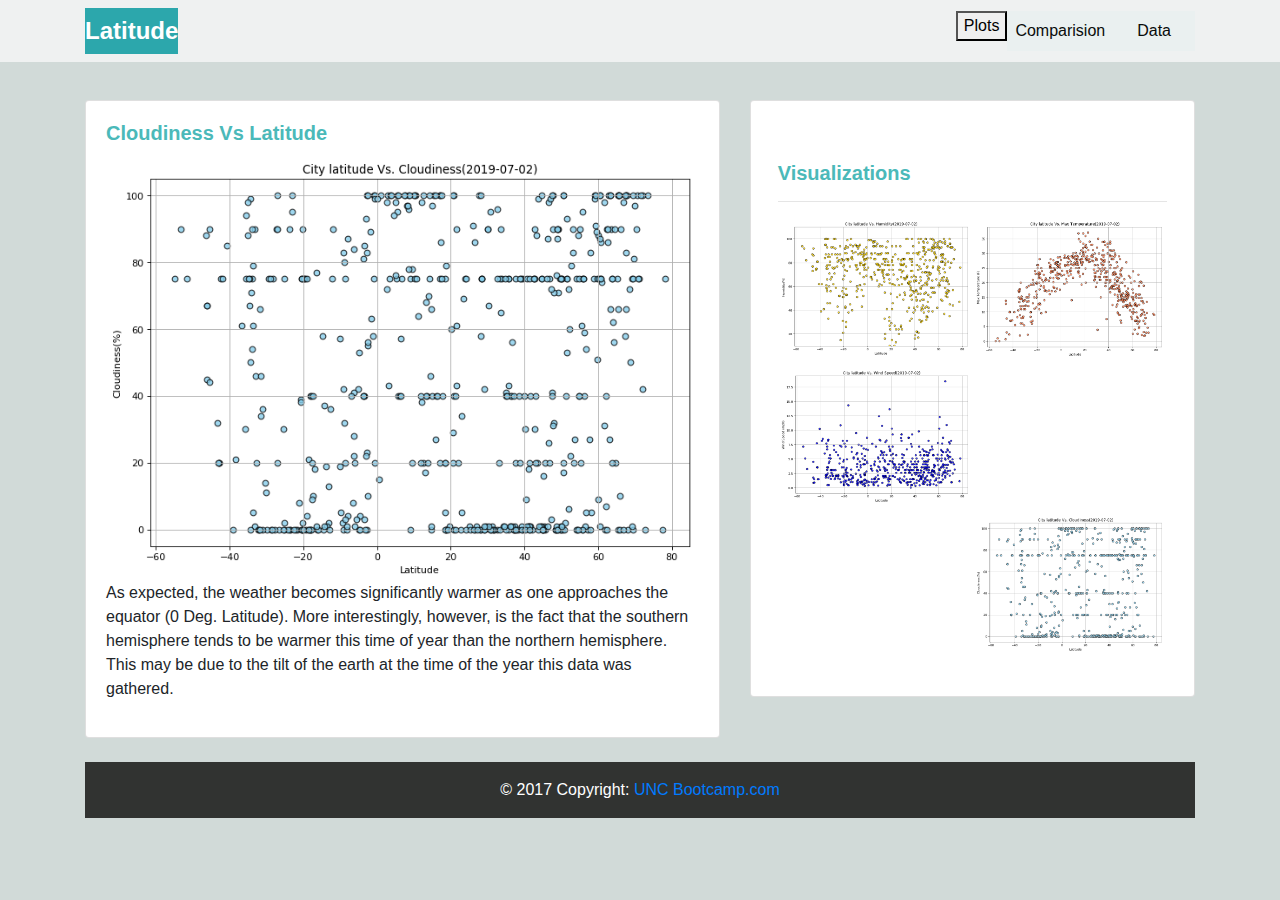
==== cloudiness.html @ 6c151c52 "latest files for github pages" ====
<!DOCTYPE html>
<head>
    <title>Cloudiness</title>
    <link rel="stylesheet" href="https://stackpath.bootstrapcdn.com/bootstrap/4.3.1/css/bootstrap.min.css"
     integrity="sha384-ggOyR0iXCbMQv3Xipma34MD+dH/1fQ784/j6cY/iJTQUOhcWr7x9JvoRxT2MZw1T" 
    crossorigin="anonymous">  <link rel="stylesheet" href="style.css">
    <link rel="stylesheet" href="stylesheet1.css">
</head>
<body>
<header>
 <!-- navbar-->
 <nav class="navbar navbar-expand-lg fixed-top">
    <div class="container">
    <a href ="index.html" class="navbar-brand">Latitude</a>
      <button type="button" data-toggle="collapse" data-target="#navbarSupportedContent" aria-controls="navbarSupportedContent" aria-expanded="false" aria-label="Toggle navigation" class="navbar-toggler"><span class="navbar-toggler-icon"></span></button>
      
      <div id="navbarSupportedContent" class="collapse navbar-collapse">
        <ul class="navbar-nav ml-auto">
            <li>
                <div class="dropdown">
                    <button class="dropdown">Plots 
                     <!--  <i class="fa fa-caret-down"></i> -->
                    </button>
                    <div class="dropdown-content">
                        <a href="max_temperature.html">Max Temperature</a>
                        <a href="humidity.html">Humidity</a>
                        <a href="cloudiness.html">Cloudiness</a>
                        <a href="windspeed.html">Wind Speed</a>
                    </div>
                  </div> 
  
              </li>
          <!-- <li class="nav-item"><a href="#" class="nav-link">Plots</a></li> -->
          <li class="nav-item"><a href="Comparision.html" class="nav-link">Comparision</a></li>
          <li class="nav-item"><a href="Data.html" class="nav-link">Data</a></li>
        </ul>
    </div>
</nav>
</header>  

<main> 

    <div class="container" style="margin-top:100px">
              <div class="row">
              <div class="col-sm-7 mb-3 mb-md-0">
                <div class="card">
                  <div class="card-body">
                    <h5 class="card-title">Cloudiness Vs Latitude</h5>
                
                    <img src="Images/Divya_Scatter_lat_cloudiness.png"  class="img-fluid float-left mr-2 img" alt="Responsive image">
                    <p>As expected, the weather becomes significantly warmer as one approaches the equator (0 Deg. Latitude). More interestingly, however, is the fact that the southern hemisphere tends to be warmer this time of year than the northern hemisphere. This may be due to the tilt of the earth at the time of the year this data was gathered.</p>
                   </div>
                  </div>
                  </div>
                  <div class="col-sm-5 mb-3 mb-md-0">
                        <div class="card">
                        <div class="content-box">
                            <h5 class="card-title">Visualizations</h5>
                        <hr>
                        <a href="max_temperature.html">
                            <img class="img-nav-panel" src="Images/Divya_Scatter_lat_maxtemp.png">
                        </a>
                        <a href="humidity.html">
                            <img class="img-nav-panel" src="Images/Divya_Scatter_lat_humidity.png">
                        </a>
                        <a href="windspeed.html">
                            <img class="img-nav-panel" src="Images/Divya_Scatter_lat_windspeed.png">
                        </a>
                        <a href="cloudiness.html">
                            <img class="img-nav-panel" src="Images/Divya_Scatter_lat_cloudiness.png">
                        </a>
                      </div>
                      </div>
                      
                    </div>
                  </div>
          </div>

</main>
<!-- Footer -->



<footer class="page-footer   special-color-dark pt-4">
        <div class="container">      
                <div style="background-color: #313331; color: white">
        <!-- Copyright -->
        <div class="font-small white footer-copyright text-center py-3">© 2017 Copyright:
          <a href="https://www.bootcampspot.com/login"> UNC Bootcamp.com</a>
        </div>
    </div>
        <!-- Copyright -->
      
      </footer>
      <!-- Footer -->

</body>
</html>
---- stylesheet1.css ----
html,
header,
body {
  padding: 1;
  margin: 0;
  background: rgb(209, 218, 216);
}
/*--- navigation bar ---*/

.navbar {
  background:#eff1f1;
}
.nav-link{
  color:#090c0b;
  cursor: pointer;
  background-color: rgb(234, 240, 240);
}
.navbar-brand {
  font-size: x-large;
  font-weight: bold;
  color:white;
  cursor: pointer;
  background-color: rgb(44, 167, 172);
}
.nav-item{
  color:#090c0b;
  cursor: pointer;
  background-color: rgb(234, 240, 240);
}

.img {
  padding: 10;
  display: inline-block;
  margin: 0 auto;
  max-height: 100%;
  max-width: 100%;
  border: gray;
}

.mr-auto {
    margin-right: right !important;
}
.nav-link {
  margin-right: 1em !important;
}
.nav-link:hover {
  color: #000;
}
.navbar-collapse {
  justify-content: right;
}

.h2 {
    font-size: large;
    font-weight: bold;
    color: rgb(14, 131, 131)
}
.card-title {
  color: rgb(75, 185, 185)!important;
  font-weight: bold;
}
.card-text{
color: grey;
display: inline;
}


.dropdown-content {
  display: none;
  position: absolute;
  background-color: #f9f9f9;
  min-width: 160px;
  box-shadow: 0px 8px 16px 0px rgba(0,0,0,0.2);
  z-index: 1;
}

.dropdown-content a {
  float: none;
  color: black;
  padding: 12px 16px;
  text-decoration: none;
  display: block;
  text-align: left;
}

.dropdown-content a:hover {
  background-color: #ddd;
}

.dropdown:hover .dropdown-content {
  display: block;
}
.content-box {
    background-color: var(--foreground-color);
    margin: 30pt 5pt 10pt 5pt;
    padding: 15pt;
    overflow: auto;
    /* height: max-content; */
}

.img-nav-panel {
    width: 50%;
    float: right;
    margin-bottom: 6pt;
    border-width: 2px;
    border-style: solid;
    border-color: rgba(0,0,0,0);
}
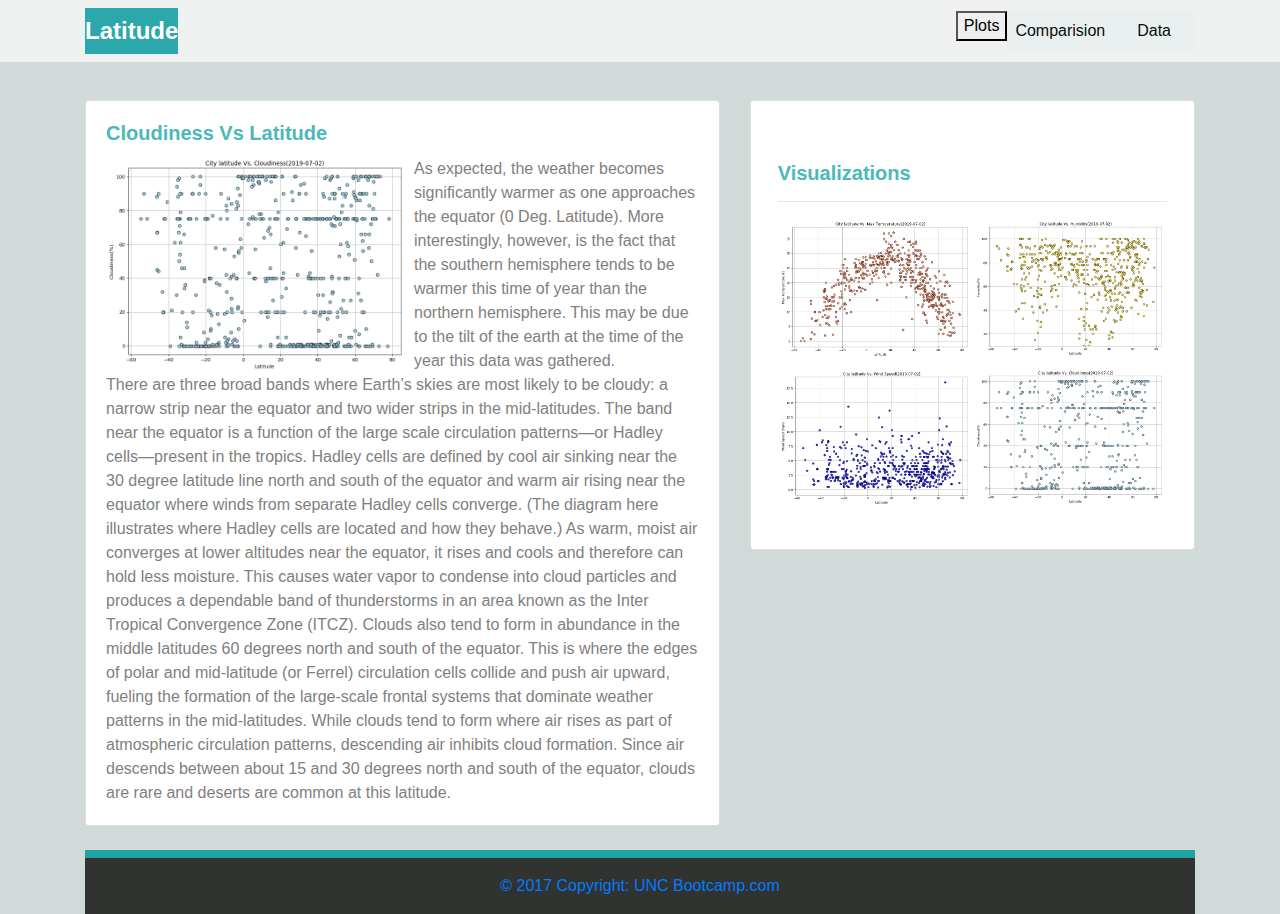
==== commit e627ce9a: "fixed visualization page" ====
--- a/cloudiness.html
+++ b/cloudiness.html
@@ -1,6 +1,7 @@
 <!DOCTYPE html>
 <head>
     <title>Cloudiness</title>
+    <meta name="viewport" content="width=device-width, initial-scale=1.0">
     <link rel="stylesheet" href="https://stackpath.bootstrapcdn.com/bootstrap/4.3.1/css/bootstrap.min.css"
      integrity="sha384-ggOyR0iXCbMQv3Xipma34MD+dH/1fQ784/j6cY/iJTQUOhcWr7x9JvoRxT2MZw1T" 
     crossorigin="anonymous">  <link rel="stylesheet" href="style.css">
@@ -47,32 +48,49 @@
                   <div class="card-body">
                     <h5 class="card-title">Cloudiness Vs Latitude</h5>
                 
-                    <img src="Images/Divya_Scatter_lat_cloudiness.png"  class="img-fluid float-left mr-2 img" alt="Responsive image">
-                    <p>As expected, the weather becomes significantly warmer as one approaches the equator (0 Deg. Latitude). More interestingly, however, is the fact that the southern hemisphere tends to be warmer this time of year than the northern hemisphere. This may be due to the tilt of the earth at the time of the year this data was gathered.</p>
+                    <img src="Images/Divya_Scatter_lat_cloudiness.png"  class="img-fluid img-paragraph float-left mr-2 img" width="300px" alt="cloudiness">
+                    <p class ="card-text">As expected, the weather becomes significantly warmer as one approaches the equator (0 Deg. Latitude). More interestingly,
+                       however, is the fact that the southern hemisphere tends to be warmer this time of year 
+                       than the northern hemisphere. This may be due to the tilt of the earth at the time of the 
+                       year this data was gathered.</p>
+                       <br>
+                       <p class="card-text">There are three broad bands where Earth’s skies are most likely to be cloudy: a narrow 
+                         strip near the equator and two wider strips in the mid-latitudes. The band near the equator
+                          is a function of the large scale circulation patterns—or Hadley cells—present in the tropics. Hadley cells are defined by cool air sinking near the 30 degree latitude line north and south of the equator and warm air rising near the equator where winds from separate Hadley cells converge. (The diagram here illustrates where Hadley cells are located and how they behave.)
+                          As warm, moist air converges at lower altitudes near the equator, it rises and cools and 
+                          therefore can hold less moisture. This causes water vapor to condense into cloud particles
+                           and produces a dependable band of thunderstorms in an area known as the Inter Tropical 
+                           Convergence Zone (ITCZ).
+                          Clouds also tend to form in abundance in the middle latitudes 60 degrees north and south
+                           of the equator. This is where the edges of polar and mid-latitude (or Ferrel) circulation                           
+                           cells collide and push air upward, fueling the formation of the large-scale frontal
+                            systems that dominate weather patterns in the mid-latitudes. While clouds tend to 
+                            form where air rises as part of atmospheric circulation patterns, descending air 
+                            inhibits cloud formation. Since air descends between about 15 and 30 degrees north
+                             and south of the equator, clouds are rare and deserts are common at this latitude.</p>
                    </div>
                   </div>
                   </div>
                   <div class="col-sm-5 mb-3 mb-md-0">
-                        <div class="card">
-                        <div class="content-box">
-                            <h5 class="card-title">Visualizations</h5>
-                        <hr>
-                        <a href="max_temperature.html">
-                            <img class="img-nav-panel" src="Images/Divya_Scatter_lat_maxtemp.png">
-                        </a>
-                        <a href="humidity.html">
-                            <img class="img-nav-panel" src="Images/Divya_Scatter_lat_humidity.png">
-                        </a>
-                        <a href="windspeed.html">
-                            <img class="img-nav-panel" src="Images/Divya_Scatter_lat_windspeed.png">
-                        </a>
-                        <a href="cloudiness.html">
-                            <img class="img-nav-panel" src="Images/Divya_Scatter_lat_cloudiness.png">
-                        </a>
-                      </div>
-                      </div>
-                      
+                      <div class="card">
+                      <div class="content-box">
+                          <h5 class="card-title">Visualizations</h5>
+                      <hr>
+                      <a href="max_temperature.html">
+                          <img class="img-nav-panel float-left" src="Images/Divya_Scatter_lat_maxtemp.png">
+                      </a>
+                      <a href="humidity.html">
+                          <img class="img-nav-panel float-right" src="Images/Divya_Scatter_lat_humidity.png">
+                      </a>
+                      </a>
+                      <a href="cloudiness.html">
+                          <img class="img-nav-panel float-right" src="Images/Divya_Scatter_lat_cloudiness.png">
+                      </a>
+                      <a href="windspeed.html">
+                          <img class="img-nav-panel float-left" src="Images/Divya_Scatter_lat_windspeed.png">
                     </div>
+                    </div>    
+                  </div>
                   </div>
           </div>
 
@@ -83,7 +101,7 @@
 
 <footer class="page-footer   special-color-dark pt-4">
         <div class="container">      
-                <div style="background-color: #313331; color: white">
+                <div style="background-color: #313331; border-top: 8px solid #22a3a3;color: white">
         <!-- Copyright -->
         <div class="font-small white footer-copyright text-center py-3">© 2017 Copyright:
           <a href="https://www.bootcampspot.com/login"> UNC Bootcamp.com</a>
--- a/stylesheet1.css
+++ b/stylesheet1.css
@@ -100,7 +100,7 @@
 
 .img-nav-panel {
     width: 50%;
-    float: right;
+    display: flexbox;
     margin-bottom: 6pt;
     border-width: 2px;
     border-style: solid;
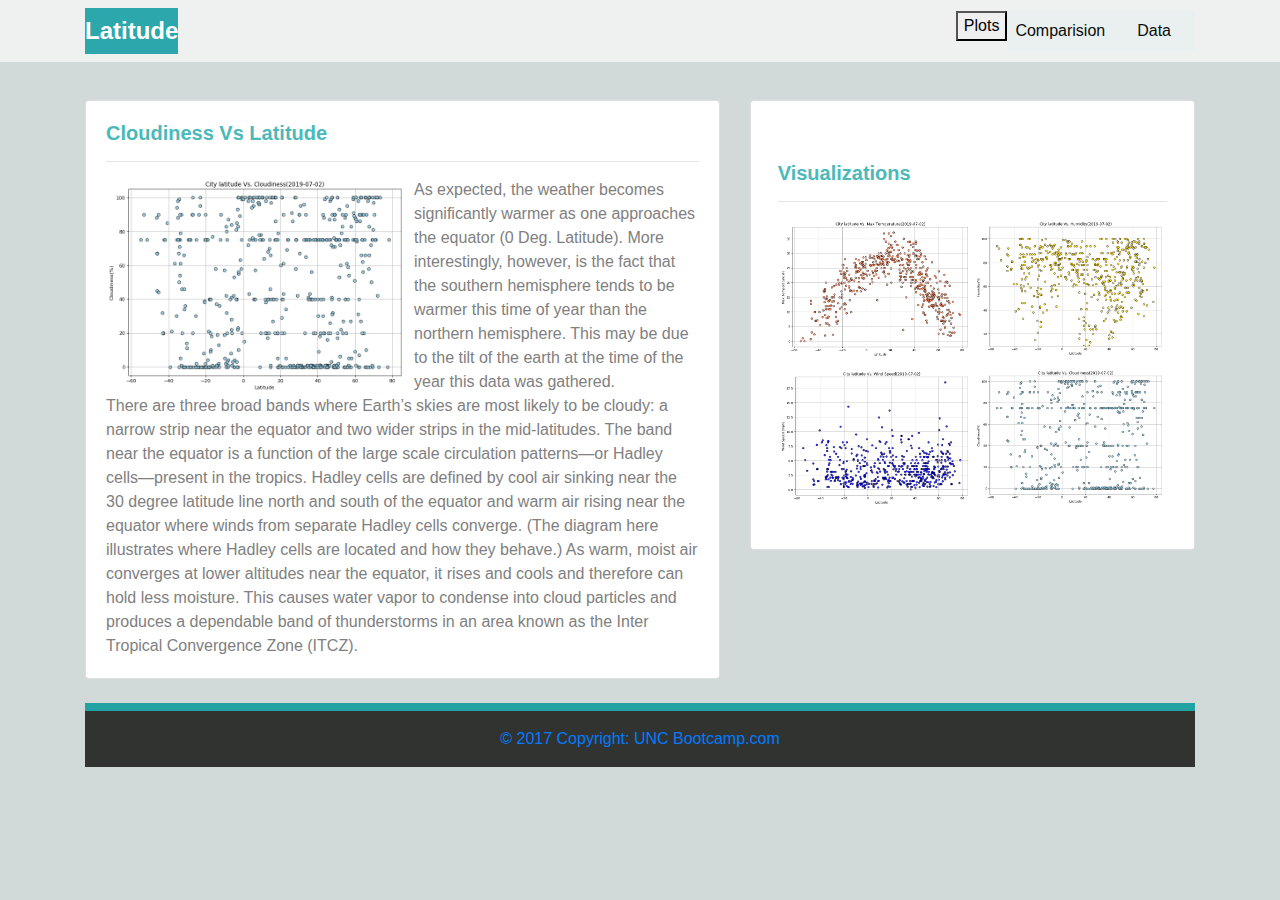
==== commit bceff093: "fixed visualization page" ====
--- a/cloudiness.html
+++ b/cloudiness.html
@@ -47,7 +47,7 @@
                 <div class="card">
                   <div class="card-body">
                     <h5 class="card-title">Cloudiness Vs Latitude</h5>
-                
+                    <hr>
                     <img src="Images/Divya_Scatter_lat_cloudiness.png"  class="img-fluid img-paragraph float-left mr-2 img" width="300px" alt="cloudiness">
                     <p class ="card-text">As expected, the weather becomes significantly warmer as one approaches the equator (0 Deg. Latitude). More interestingly,
                        however, is the fact that the southern hemisphere tends to be warmer this time of year 
@@ -61,13 +61,7 @@
                           therefore can hold less moisture. This causes water vapor to condense into cloud particles
                            and produces a dependable band of thunderstorms in an area known as the Inter Tropical 
                            Convergence Zone (ITCZ).
-                          Clouds also tend to form in abundance in the middle latitudes 60 degrees north and south
-                           of the equator. This is where the edges of polar and mid-latitude (or Ferrel) circulation                           
-                           cells collide and push air upward, fueling the formation of the large-scale frontal
-                            systems that dominate weather patterns in the mid-latitudes. While clouds tend to 
-                            form where air rises as part of atmospheric circulation patterns, descending air 
-                            inhibits cloud formation. Since air descends between about 15 and 30 degrees north
-                             and south of the equator, clouds are rare and deserts are common at this latitude.</p>
+                        </p>
                    </div>
                   </div>
                   </div>
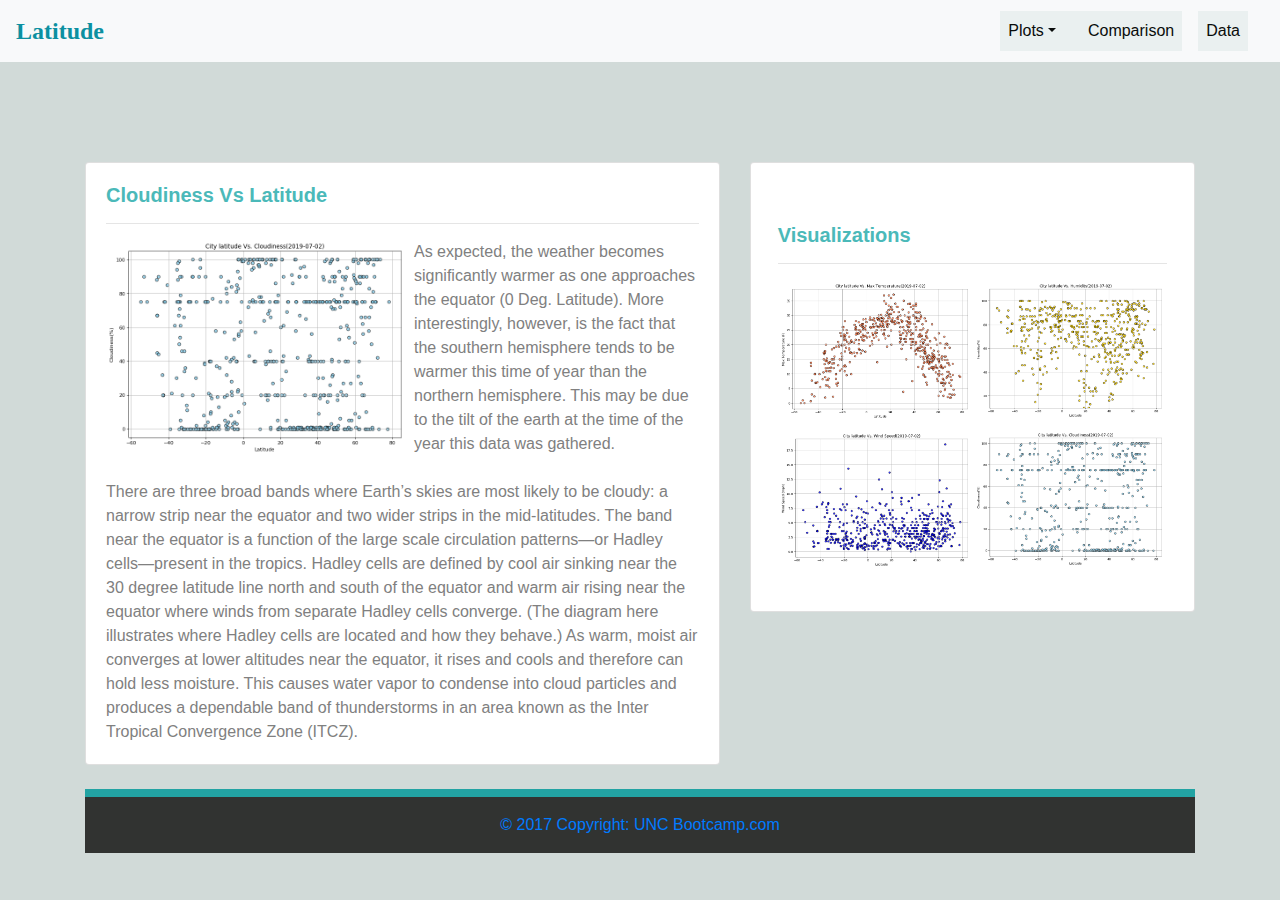
==== commit 9dc6e94b: "fixed phone presentations" ====
--- a/cloudiness.html
+++ b/cloudiness.html
@@ -1,42 +1,48 @@
 <!DOCTYPE html>
 <head>
-    <title>Cloudiness</title>
-    <meta name="viewport" content="width=device-width, initial-scale=1.0">
-    <link rel="stylesheet" href="https://stackpath.bootstrapcdn.com/bootstrap/4.3.1/css/bootstrap.min.css"
-     integrity="sha384-ggOyR0iXCbMQv3Xipma34MD+dH/1fQ784/j6cY/iJTQUOhcWr7x9JvoRxT2MZw1T" 
-    crossorigin="anonymous">  <link rel="stylesheet" href="style.css">
+    <title>Web Vizualisation</title>
+     <!-- Declare style sheet and js-->
+     <meta charset="utf-8">
+     <meta name="viewport" content="width=device-width, initial-scale=1, shrink-to-fit=no">
+     <title>Max temperature</title>
+     <link rel="stylesheet" href="https://stackpath.bootstrapcdn.com/bootstrap/4.3.1/css/bootstrap.min.css">
+     <link rel="stylesheet" href="https://maxcdn.bootstrapcdn.com/font-awesome/4.7.0/css/font-awesome.min.css">
+     <script src="https://ajax.googleapis.com/ajax/libs/jquery/3.3.1/jquery.min.js"></script>
+     <script src="https://cdnjs.cloudflare.com/ajax/libs/popper.js/1.14.7/umd/popper.min.js"></script>
+     <script src="https://stackpath.bootstrapcdn.com/bootstrap/4.3.1/js/bootstrap.min.js"></script>
+
     <link rel="stylesheet" href="stylesheet1.css">
 </head>
 <body>
 <header>
  <!-- navbar-->
- <nav class="navbar navbar-expand-lg fixed-top">
-    <div class="container">
-    <a href ="index.html" class="navbar-brand">Latitude</a>
-      <button type="button" data-toggle="collapse" data-target="#navbarSupportedContent" aria-controls="navbarSupportedContent" aria-expanded="false" aria-label="Toggle navigation" class="navbar-toggler"><span class="navbar-toggler-icon"></span></button>
-      
-      <div id="navbarSupportedContent" class="collapse navbar-collapse">
-        <ul class="navbar-nav ml-auto">
-            <li>
-                <div class="dropdown">
-                    <button class="dropdown">Plots 
-                     <!--  <i class="fa fa-caret-down"></i> -->
-                    </button>
-                    <div class="dropdown-content">
-                        <a href="max_temperature.html">Max Temperature</a>
-                        <a href="humidity.html">Humidity</a>
-                        <a href="cloudiness.html">Cloudiness</a>
-                        <a href="windspeed.html">Wind Speed</a>
+ <div class="bs-example">
+    <nav class="navbar navbar-expand-md navbar-light bg-light">
+        <a href="index.html" class="navbar-brand">Latitude</a>
+        <button type="button" class="navbar-toggler" data-toggle="collapse"
+         data-target="#navbarCollapse">
+            <span class="navbar-toggler-icon"></span>
+        </button>
+
+        <div class="collapse navbar-collapse justify-content-between" id="navbarCollapse">
+            <div class="navbar-nav ml-auto">
+                <div class="nav-item dropdown">
+                    <a href="#" class="nav-link dropdown-toggle"
+                     data-toggle="dropdown">Plots</a>
+                    <div class="dropdown-menu">
+                        <a href="humidity.html" class="dropdown-item">Humidity</a>
+                        <a href="cloudiness.html" class="dropdown-item">Cloudiness</a>
+                        <a href="windspeed.html" class="dropdown-item">Windspeed</a>
+                        <a href="max_temperature.html" class="dropdown-item">Max Temperature</a>
                     </div>
-                  </div> 
-  
-              </li>
-          <!-- <li class="nav-item"><a href="#" class="nav-link">Plots</a></li> -->
-          <li class="nav-item"><a href="Comparision.html" class="nav-link">Comparision</a></li>
-          <li class="nav-item"><a href="Data.html" class="nav-link">Data</a></li>
-        </ul>
-    </div>
-</nav>
+                </div>
+                <a href="Comparision.html" class="nav-item nav-link active">Comparison</a>
+                <a href="Data.html" class="nav-item nav-link">Data</a>
+            </div>
+            
+        </div>
+    </nav>
+</div>
 </header>  
 
 <main> 
@@ -49,12 +55,12 @@
                     <h5 class="card-title">Cloudiness Vs Latitude</h5>
                     <hr>
                     <img src="Images/Divya_Scatter_lat_cloudiness.png"  class="img-fluid img-paragraph float-left mr-2 img" width="300px" alt="cloudiness">
-                    <p class ="card-text">As expected, the weather becomes significantly warmer as one approaches the equator (0 Deg. Latitude). More interestingly,
+                    <p class ="card-text text-justify">As expected, the weather becomes significantly warmer as one approaches the equator (0 Deg. Latitude). More interestingly,
                        however, is the fact that the southern hemisphere tends to be warmer this time of year 
                        than the northern hemisphere. This may be due to the tilt of the earth at the time of the 
                        year this data was gathered.</p>
-                       <br>
-                       <p class="card-text">There are three broad bands where Earth’s skies are most likely to be cloudy: a narrow 
+                       <br><br>
+                       <p class="card-text text-justify">There are three broad bands where Earth’s skies are most likely to be cloudy: a narrow 
                          strip near the equator and two wider strips in the mid-latitudes. The band near the equator
                           is a function of the large scale circulation patterns—or Hadley cells—present in the tropics. Hadley cells are defined by cool air sinking near the 30 degree latitude line north and south of the equator and warm air rising near the equator where winds from separate Hadley cells converge. (The diagram here illustrates where Hadley cells are located and how they behave.)
                           As warm, moist air converges at lower altitudes near the equator, it rises and cools and 
--- a/stylesheet1.css
+++ b/stylesheet1.css
@@ -11,16 +11,17 @@
   background:#eff1f1;
 }
 .nav-link{
-  color:#090c0b;
-  cursor: pointer;
-  background-color: rgb(234, 240, 240);
+  color:#090c0b!important;
+  cursor: pointer !important;
+  background-color: rgb(234, 240, 240) !important;
 }
 .navbar-brand {
   font-size: x-large;
   font-weight: bold;
-  color:white;
+  font-family: Verdana;
+  color: rgb(11, 144, 161)!important;
   cursor: pointer;
-  background-color: rgb(44, 167, 172);
+
 }
 .nav-item{
   color:#090c0b;
@@ -90,6 +91,8 @@
 .dropdown:hover .dropdown-content {
   display: block;
 }
+
+
 .content-box {
     background-color: var(--foreground-color);
     margin: 30pt 5pt 10pt 5pt;
@@ -107,3 +110,9 @@
     border-color: rgba(0,0,0,0);
 }
 
+.dropdown-backdrop{
+  position: static;
+}
+.text-justify {
+  text-align: justify;
+}
